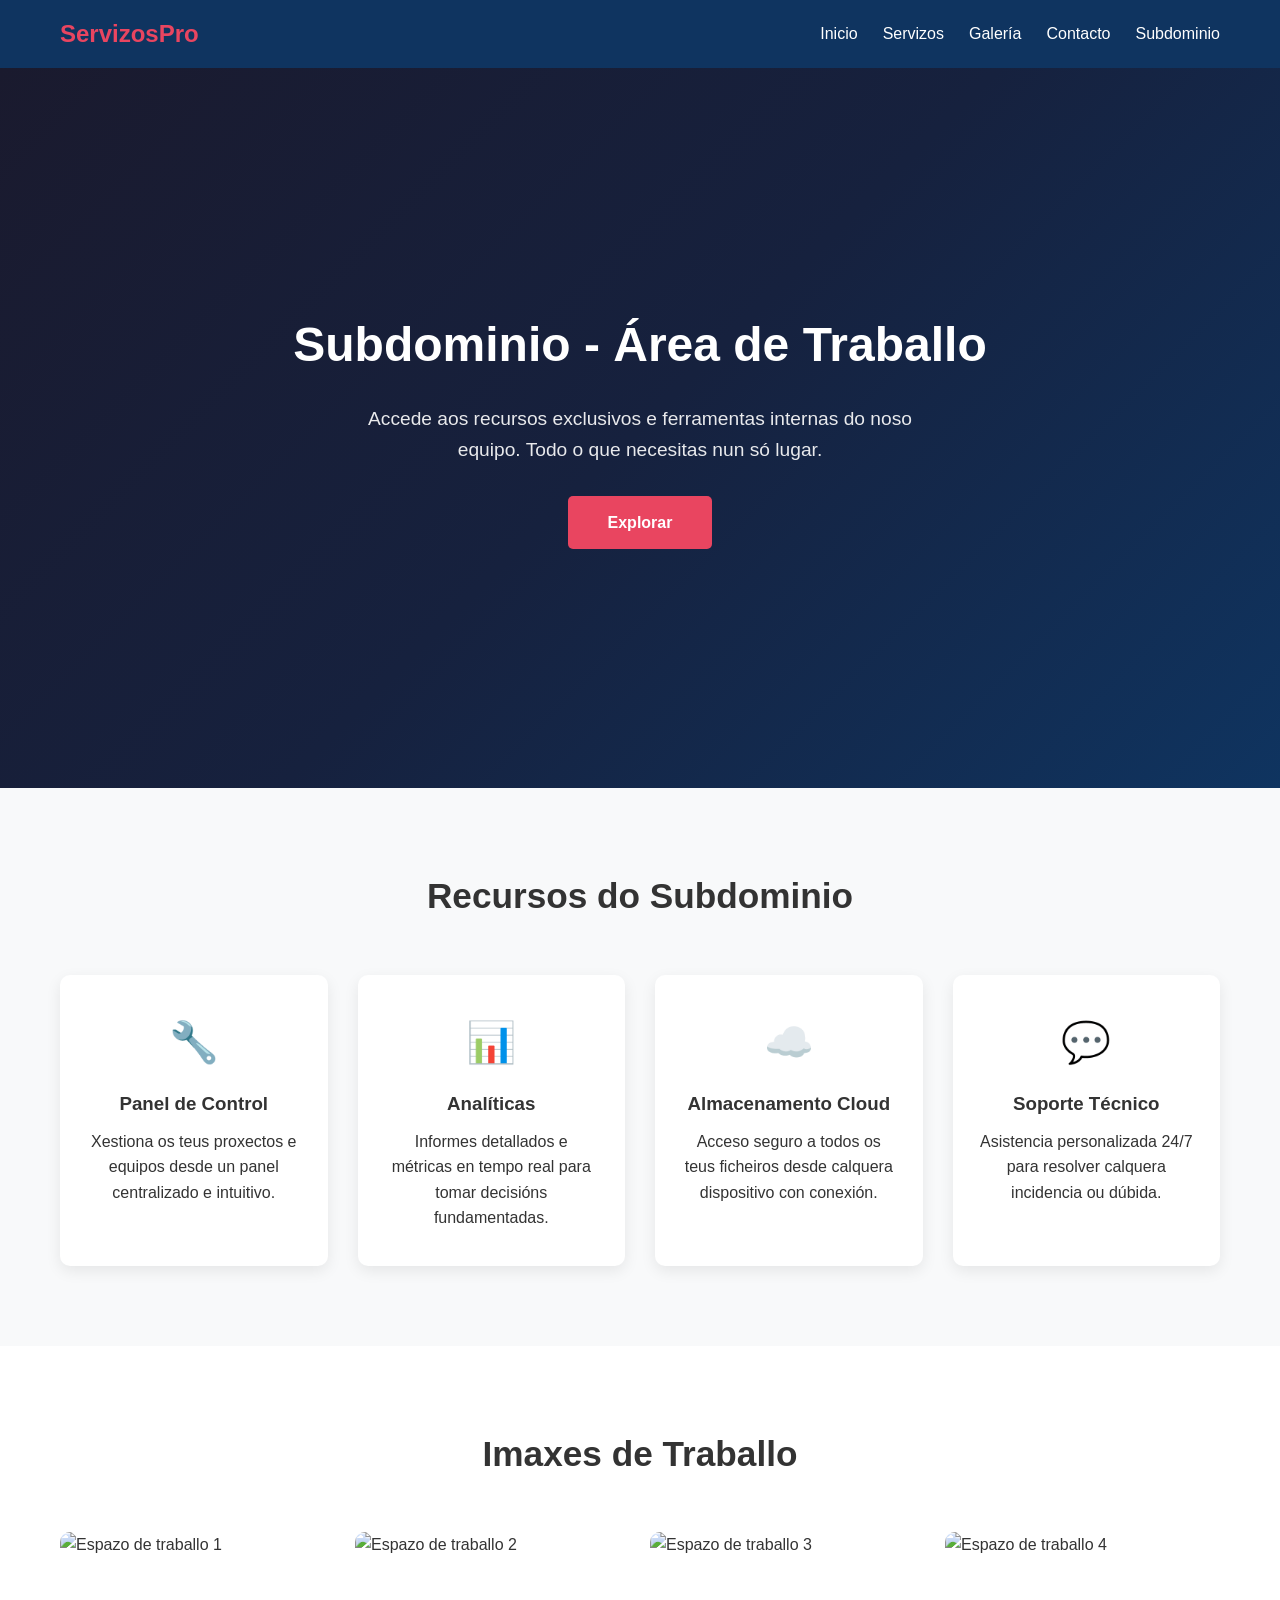
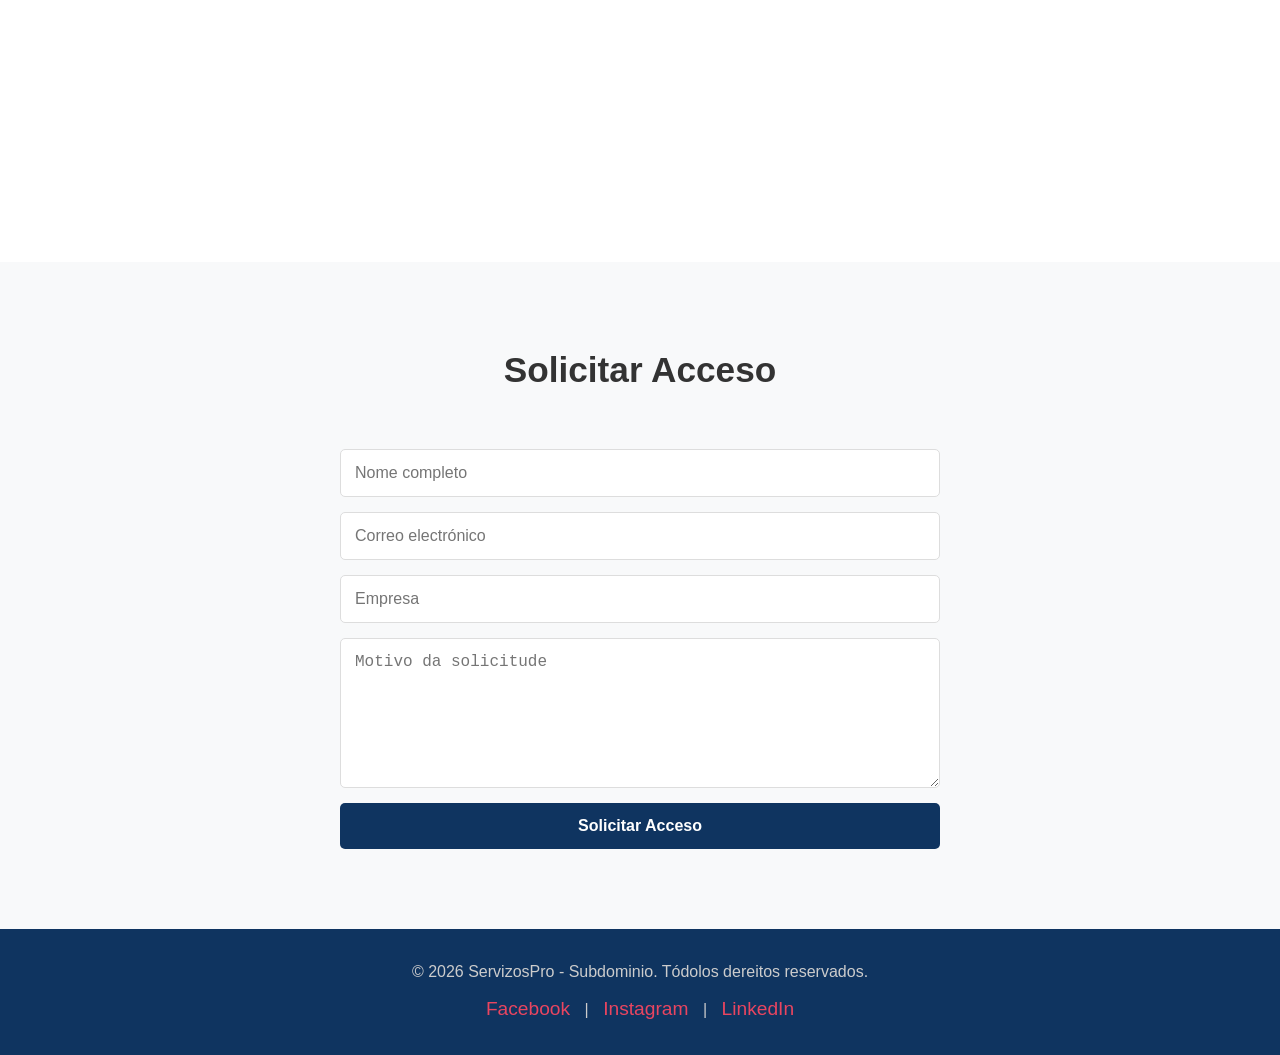
==== sub dominio/subdominio.html @ 63e93c0b "dominio" ====
<!DOCTYPE html>
<html lang="gl">
<head>
  <meta charset="UTF-8">
  <meta name="viewport" content="width=device-width, initial-scale=1.0">
  <title>Subdominio - Servizos Pro</title>
  <link rel="stylesheet" href="assets/css/style.css">
  <style>
    body { --nav-bg: #0f3460; --btn-bg: #0f3460; --footer-bg: #0f3460; }
  </style>
</head>
<body>
  <nav>
    <div class="container">
      <a href="index.html" class="logo">ServizosPro</a>
      <ul>
        <li><a href="index.html">Inicio</a></li>
        <li><a href="index.html#servizos">Servizos</a></li>
        <li><a href="index.html#galeria">Galería</a></li>
        <li><a href="index.html#contacto">Contacto</a></li>
        <li><a href="subdominio.html">Subdominio</a></li>
      </ul>
    </div>
  </nav>

  <section class="hero">
    <div>
      <h1>Subdominio - Área de Traballo</h1>
      <p>Accede aos recursos exclusivos e ferramentas internas do noso equipo. Todo o que necesitas nun só lugar.</p>
      <a href="#servizos" class="btn">Explorar</a>
    </div>
  </section>

  <section class="services" id="servizos">
    <div class="container">
      <h2>Recursos do Subdominio</h2>
      <div class="services-grid">
        <div class="service-card">
          <div class="icon">🔧</div>
          <h3>Panel de Control</h3>
          <p>Xestiona os teus proxectos e equipos desde un panel centralizado e intuitivo.</p>
        </div>
        <div class="service-card">
          <div class="icon">📊</div>
          <h3>Analíticas</h3>
          <p>Informes detallados e métricas en tempo real para tomar decisións fundamentadas.</p>
        </div>
        <div class="service-card">
          <div class="icon">☁️</div>
          <h3>Almacenamento Cloud</h3>
          <p>Acceso seguro a todos os teus ficheiros desde calquera dispositivo con conexión.</p>
        </div>
        <div class="service-card">
          <div class="icon">💬</div>
          <h3>Soporte Técnico</h3>
          <p>Asistencia personalizada 24/7 para resolver calquera incidencia ou dúbida.</p>
        </div>
      </div>
    </div>
  </section>

  <section class="gallery" id="galeria">
    <div class="container">
      <h2>Imaxes de Traballo</h2>
      <div class="gallery-grid">
        <img src="https://picsum.photos/seed/sub1/600/400" alt="Espazo de traballo 1" loading="lazy">
        <img src="https://picsum.photos/seed/sub2/600/400" alt="Espazo de traballo 2" loading="lazy">
        <img src="https://picsum.photos/seed/sub3/600/400" alt="Espazo de traballo 3" loading="lazy">
        <img src="https://picsum.photos/seed/sub4/600/400" alt="Espazo de traballo 4" loading="lazy">
      </div>
    </div>
  </section>

  <section class="contact" id="contacto">
    <div class="container">
      <h2>Solicitar Acceso</h2>
      <form>
        <input type="text" name="nome" placeholder="Nome completo" required>
        <input type="email" name="email" placeholder="Correo electrónico" required>
        <input type="text" name="empresa" placeholder="Empresa">
        <textarea name="mensaxe" placeholder="Motivo da solicitude" required></textarea>
        <button type="submit">Solicitar Acceso</button>
      </form>
    </div>
  </section>

  <footer>
    <div class="container">
      <p>&copy; 2026 ServizosPro - Subdominio. Tódolos dereitos reservados.</p>
      <div class="social">
        <a href="#">Facebook</a> | <a href="#">Instagram</a> | <a href="#">LinkedIn</a>
      </div>
    </div>
  </footer>
<script src="assets/js/script.js"></script>
</body>
</html>
---- sub dominio/assets/css/style.css ----
* { margin: 0; padding: 0; box-sizing: border-box; }
body { font-family: 'Segoe UI', Tahoma, Geneva, Verdana, sans-serif; line-height: 1.6; color: #333; }
img { max-width: 100%; height: auto; display: block; }
.container { max-width: 1200px; margin: 0 auto; padding: 0 20px; }

nav {
  background: var(--nav-bg, #1a1a2e);
  padding: 15px 0;
  position: sticky;
  top: 0;
  z-index: 100;
}
nav .container { display: flex; justify-content: space-between; align-items: center; flex-wrap: wrap; }
nav .logo { color: #e94560; font-size: 1.5rem; font-weight: 700; text-decoration: none; }
nav ul { list-style: none; display: flex; gap: 25px; flex-wrap: wrap; }
nav a { color: #fff; text-decoration: none; transition: color 0.3s; }
nav a:hover { color: #e94560; }

.hero {
  background: var(--hero-bg, linear-gradient(135deg, #1a1a2e 0%, #16213e 50%, #0f3460 100%));
  color: #fff;
  text-align: center;
  padding: 120px 20px;
  display: flex;
  align-items: center;
  justify-content: center;
  min-height: 80vh;
}
.hero h1 { font-size: 3rem; margin-bottom: 20px; }
.hero p { font-size: 1.2rem; max-width: 600px; margin: 0 auto 30px; opacity: 0.9; }
.hero .btn {
  display: inline-block;
  padding: 14px 40px;
  background: #e94560;
  color: #fff;
  text-decoration: none;
  border-radius: 5px;
  font-weight: 600;
  transition: background 0.3s;
}
.hero .btn:hover { background: #c73650; }

.services { padding: 80px 0; background: #f8f9fa; }
.services h2 { text-align: center; font-size: 2.2rem; margin-bottom: 50px; }
.services-grid { display: grid; grid-template-columns: repeat(auto-fit, minmax(250px, 1fr)); gap: 30px; }
.service-card {
  background: #fff;
  padding: 35px 25px;
  border-radius: 10px;
  text-align: center;
  box-shadow: 0 5px 15px rgba(0,0,0,0.08);
  transition: transform 0.3s;
}
.service-card:hover { transform: translateY(-5px); }
.service-card .icon { font-size: 2.5rem; margin-bottom: 15px; }
.service-card h3 { margin-bottom: 10px; }

.gallery { padding: 80px 0; }
.gallery h2 { text-align: center; font-size: 2.2rem; margin-bottom: 50px; }
.gallery-grid { display: grid; grid-template-columns: repeat(auto-fit, minmax(250px, 1fr)); gap: 20px; }
.gallery-grid img {
  width: 100%;
  height: 250px;
  object-fit: cover;
  border-radius: 10px;
  transition: transform 0.3s, box-shadow 0.3s;
  cursor: pointer;
}
.gallery-grid img:hover { transform: scale(1.03); box-shadow: 0 10px 25px rgba(0,0,0,0.2); }

.contact { padding: 80px 0; background: #f8f9fa; }
.contact h2 { text-align: center; font-size: 2.2rem; margin-bottom: 50px; }
.contact form { max-width: 600px; margin: 0 auto; display: flex; flex-direction: column; gap: 15px; }
.contact input, .contact textarea {
  width: 100%;
  padding: 14px;
  border: 1px solid #ddd;
  border-radius: 5px;
  font-size: 1rem;
}
.contact textarea { min-height: 150px; resize: vertical; }
.contact button {
  padding: 14px;
  background: var(--btn-bg, #1a1a2e);
  color: #fff;
  border: none;
  border-radius: 5px;
  font-size: 1rem;
  font-weight: 600;
  cursor: pointer;
  transition: background 0.3s;
}
.contact button:hover { background: #e94560; }

footer {
  background: var(--footer-bg, #1a1a2e);
  color: #ccc;
  text-align: center;
  padding: 30px 20px;
}
footer a { color: #e94560; text-decoration: none; }
footer .social { margin-top: 10px; }
footer .social a { margin: 0 10px; font-size: 1.2rem; }

@media (max-width: 768px) {
  nav .container { flex-direction: column; gap: 10px; }
  nav ul { justify-content: center; gap: 15px; }
  .hero h1 { font-size: 2rem; }
  .hero p { font-size: 1rem; }
  .hero { padding: 80px 20px; min-height: 60vh; }
}
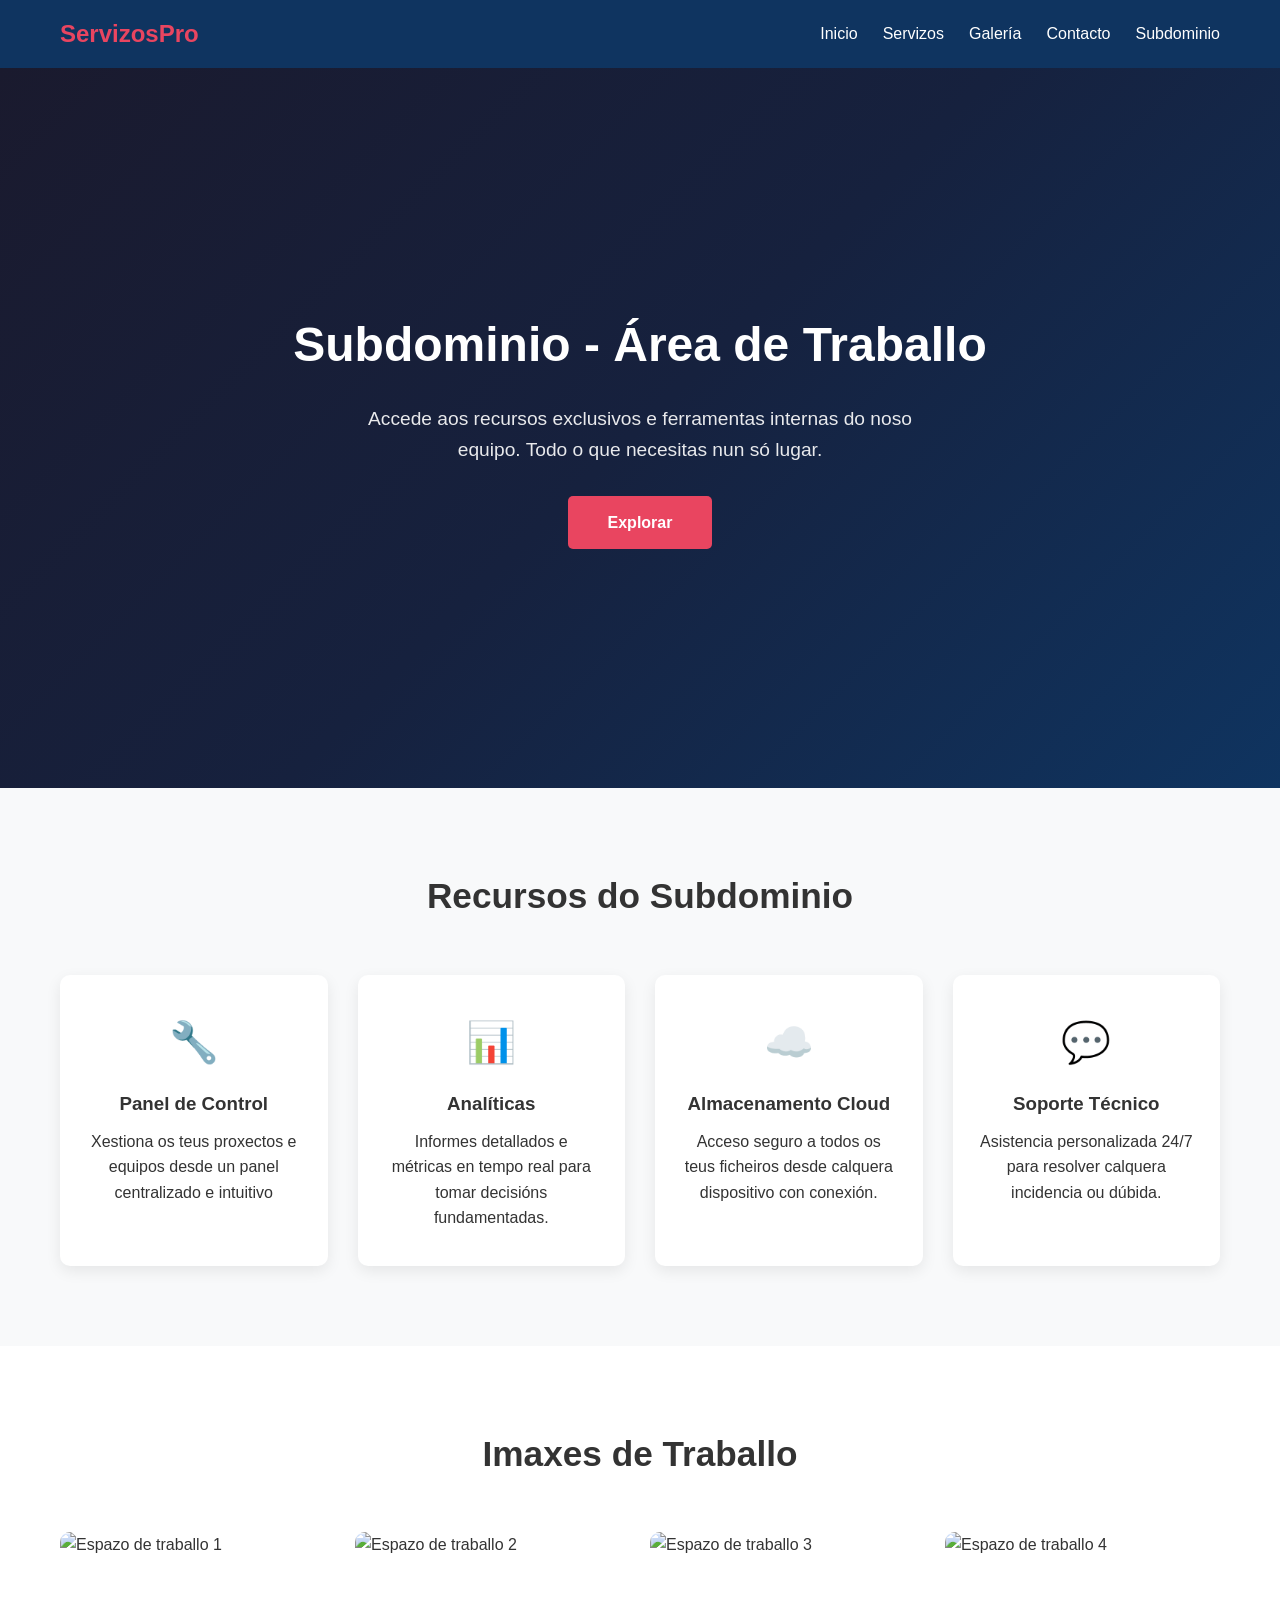
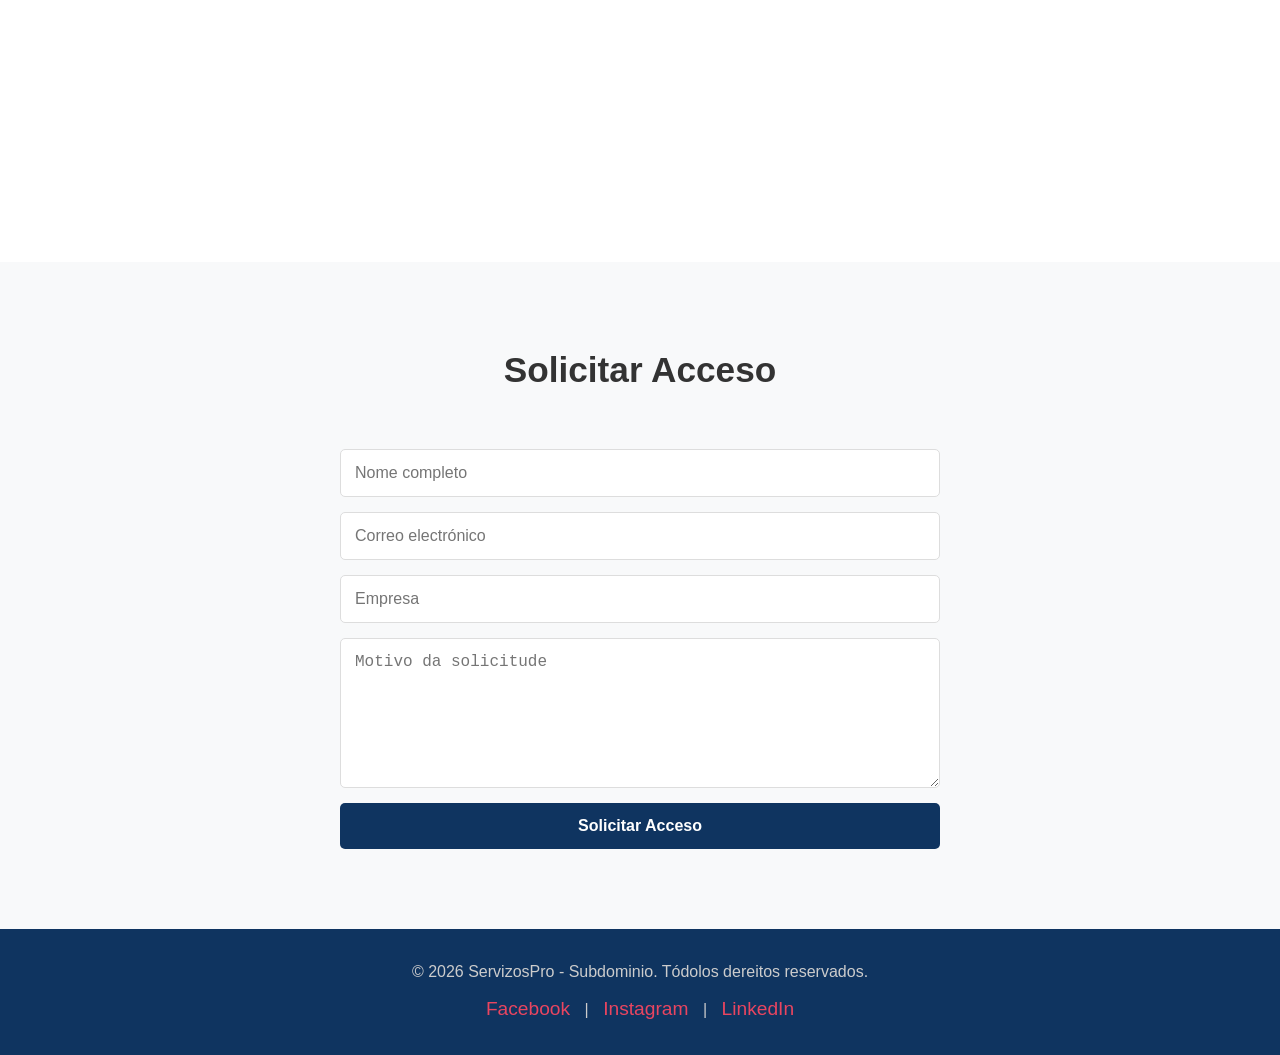
==== commit 79a1d59a: "test" ====
--- a/sub dominio/subdominio.html
+++ b/sub dominio/subdominio.html
@@ -1,14 +1,20 @@
 <!DOCTYPE html>
 <html lang="gl">
+
 <head>
   <meta charset="UTF-8">
   <meta name="viewport" content="width=device-width, initial-scale=1.0">
   <title>Subdominio - Servizos Pro</title>
   <link rel="stylesheet" href="assets/css/style.css">
   <style>
-    body { --nav-bg: #0f3460; --btn-bg: #0f3460; --footer-bg: #0f3460; }
+    body {
+      --nav-bg: #0f3460;
+      --btn-bg: #0f3460;
+      --footer-bg: #0f3460;
+    }
   </style>
 </head>
+
 <body>
   <nav>
     <div class="container">
@@ -38,7 +44,7 @@
         <div class="service-card">
           <div class="icon">🔧</div>
           <h3>Panel de Control</h3>
-          <p>Xestiona os teus proxectos e equipos desde un panel centralizado e intuitivo.</p>
+          <p>Xestiona os teus proxectos e equipos desde un panel centralizado e intuitivo</p>
         </div>
         <div class="service-card">
           <div class="icon">📊</div>
@@ -92,6 +98,7 @@
       </div>
     </div>
   </footer>
-<script src="assets/js/script.js"></script>
+  <script src="assets/js/script.js"></script>
 </body>
+
 </html>
